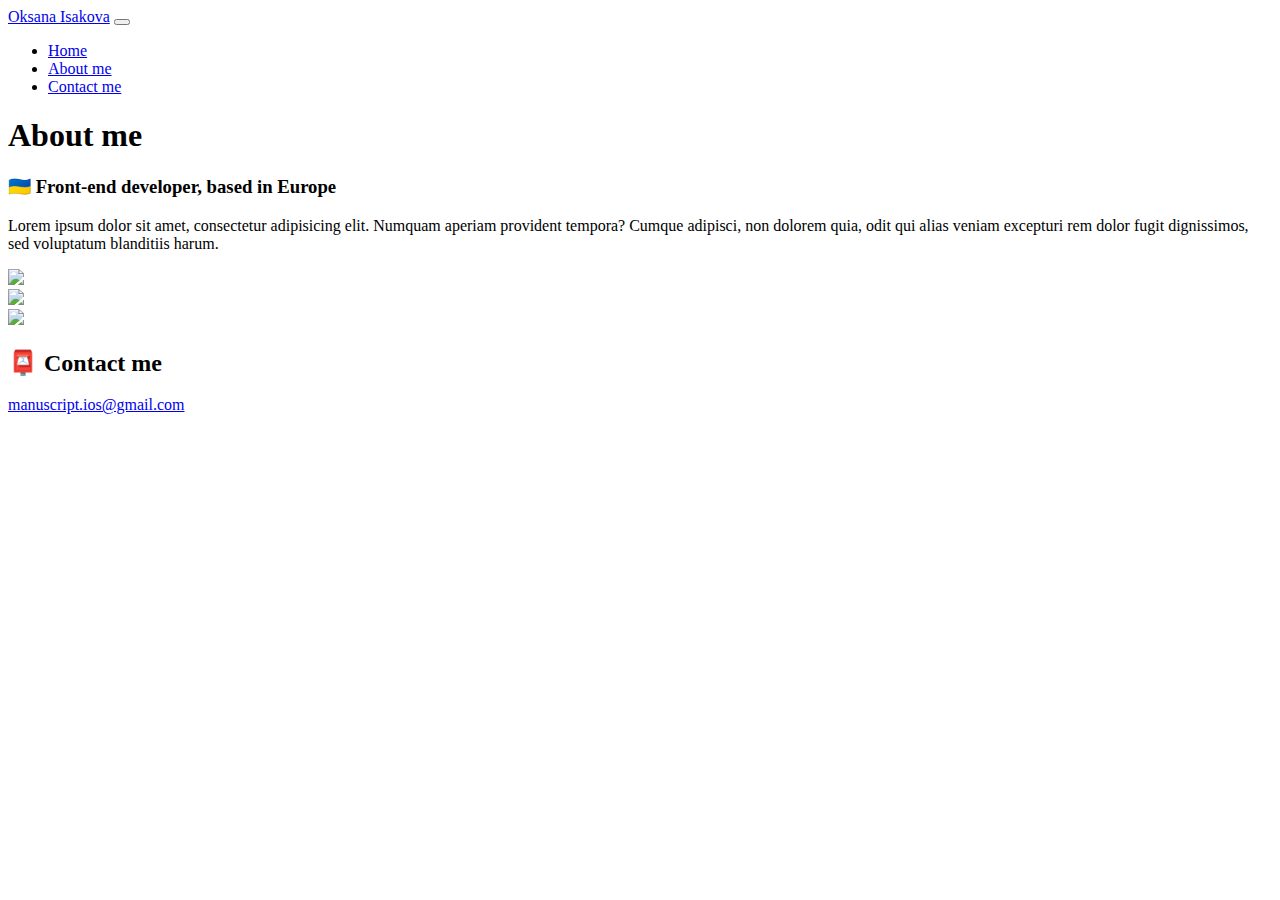
==== about.html @ 62f3ff53 "Created about.html" ====
<!DOCTYPE html>
<html lang="en">
  <head>
    <meta charset="UTF-8" />
    <meta http-equiv="X-UA-Compatible" content="IE=edge" />
    <meta name="viewport" content="width=device-width, initial-scale=1.0" />
    <link
      href="https://cdn.jsdelivr.net/npm/bootstrap@5.2.1/dist/css/bootstrap.min.css"
      rel="stylesheet"
      integrity="sha384-iYQeCzEYFbKjA/T2uDLTpkwGzCiq6soy8tYaI1GyVh/UjpbCx/TYkiZhlZB6+fzT"
      crossorigin="anonymous"
    />
    <script
      src="https://cdn.jsdelivr.net/npm/bootstrap@5.2.1/dist/js/bootstrap.bundle.min.js"
      integrity="sha384-u1OknCvxWvY5kfmNBILK2hRnQC3Pr17a+RTT6rIHI7NnikvbZlHgTPOOmMi466C8"
      crossorigin="anonymous"
    ></script>
    <link rel="stylesheet" href="style.css" />
    <title>About Oksana Isakova</title>
  </head>
  <body>
    <nav class="navbar navbar-expand-lg navbar-light bg-light fixed-top">
      <div class="container">
        <a class="navbar-brand" href="index.html">Oksana Isakova</a>
        <button
          class="navbar-toggler"
          type="button"
          data-bs-toggle="collapse"
          data-bs-target="#navbarNav"
          aria-controls="navbarNav"
          aria-expanded="false"
          aria-label="Toggle navigation"
        >
          <span class="navbar-toggler-icon"></span>
        </button>
        <div class="collapse navbar-collapse" id="navbarNav">
          <ul class="navbar-nav">
            <li class="nav-item">
              <a class="nav-link" aria-current="page" href="index.html">Home</a>
            </li>
            <li class="nav-item">
              <a class="nav-link active" href="about.html">About me</a>
            </li>
            <li class="nav-item">
              <a class="nav-link" href="about.html#contact">Contact me</a>
            </li>
          </ul>
        </div>
      </div>
    </nav>
    <h1 class="text-center">About me</h1>
    <h3 class="text-center">🇺🇦 Front-end developer, based in Europe</h3>
    <div class="about-paragraphs text-center">
      <p>
        Lorem ipsum dolor sit amet, consectetur adipisicing elit. Numquam
        aperiam provident tempora? Cumque adipisci, non dolorem quia, odit qui
        alias veniam excepturi rem dolor fugit dignissimos, sed voluptatum
        blanditiis harum.
      </p>
    </div>
    <div class="container">
      <div class="row">
        <div class="col-sm-4">
          <img src="images/yoga.png" class="img-fluid p-2 shadow rounded" />
        </div>
        <div class="col-sm-4">
          <img src="images/weather.png" class="img-fluid p-2 shadow rounded" />
        </div>
        <div class="col-sm-4">
          <img src="images/yogurt.png" class="img-fluid p-2 shadow rounded" />
        </div>
      </div>
    </div>
    <div id="contact" class="mt-5">
      <h2 class="text-center">📮 Contact me</h2>
      <a href="mailto:manuscript.ios@gmail.com" class="email-link">
        manuscript.ios@gmail.com
      </a>
    </div>
  </body>
</html>
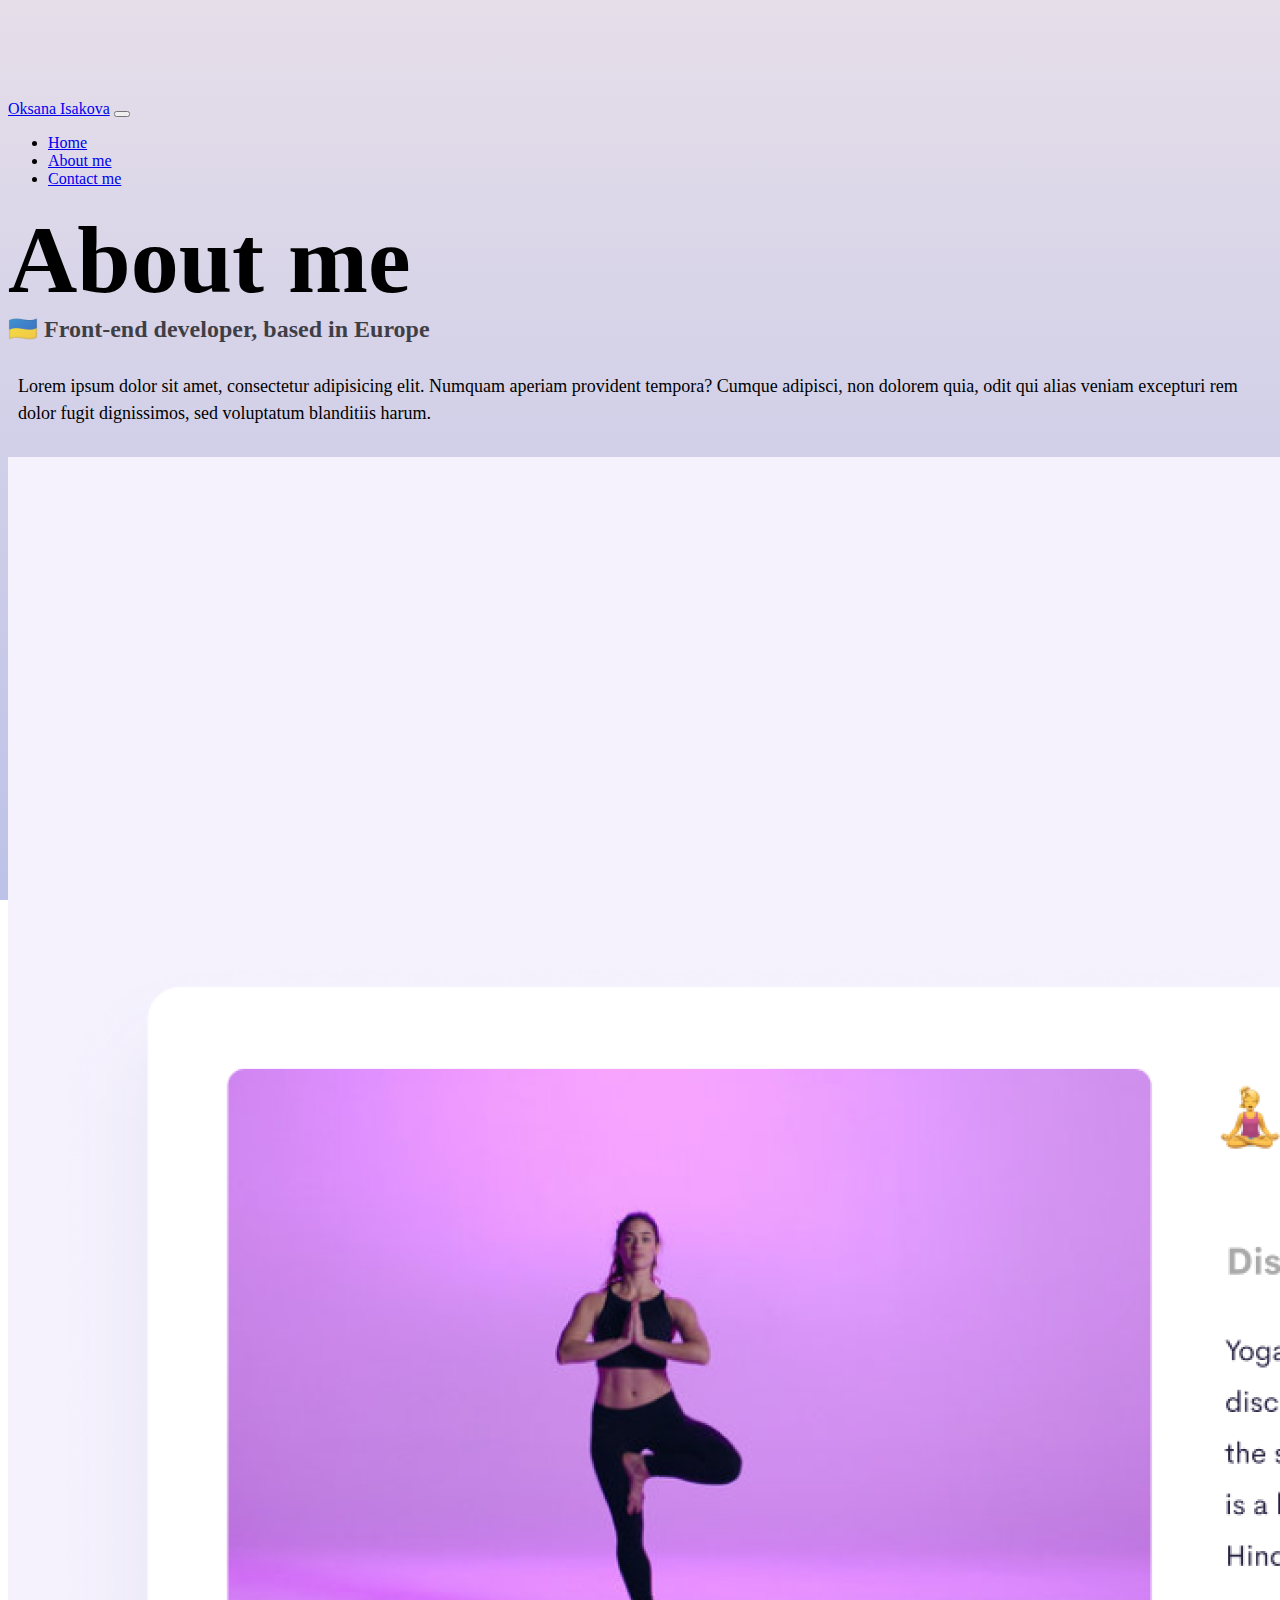
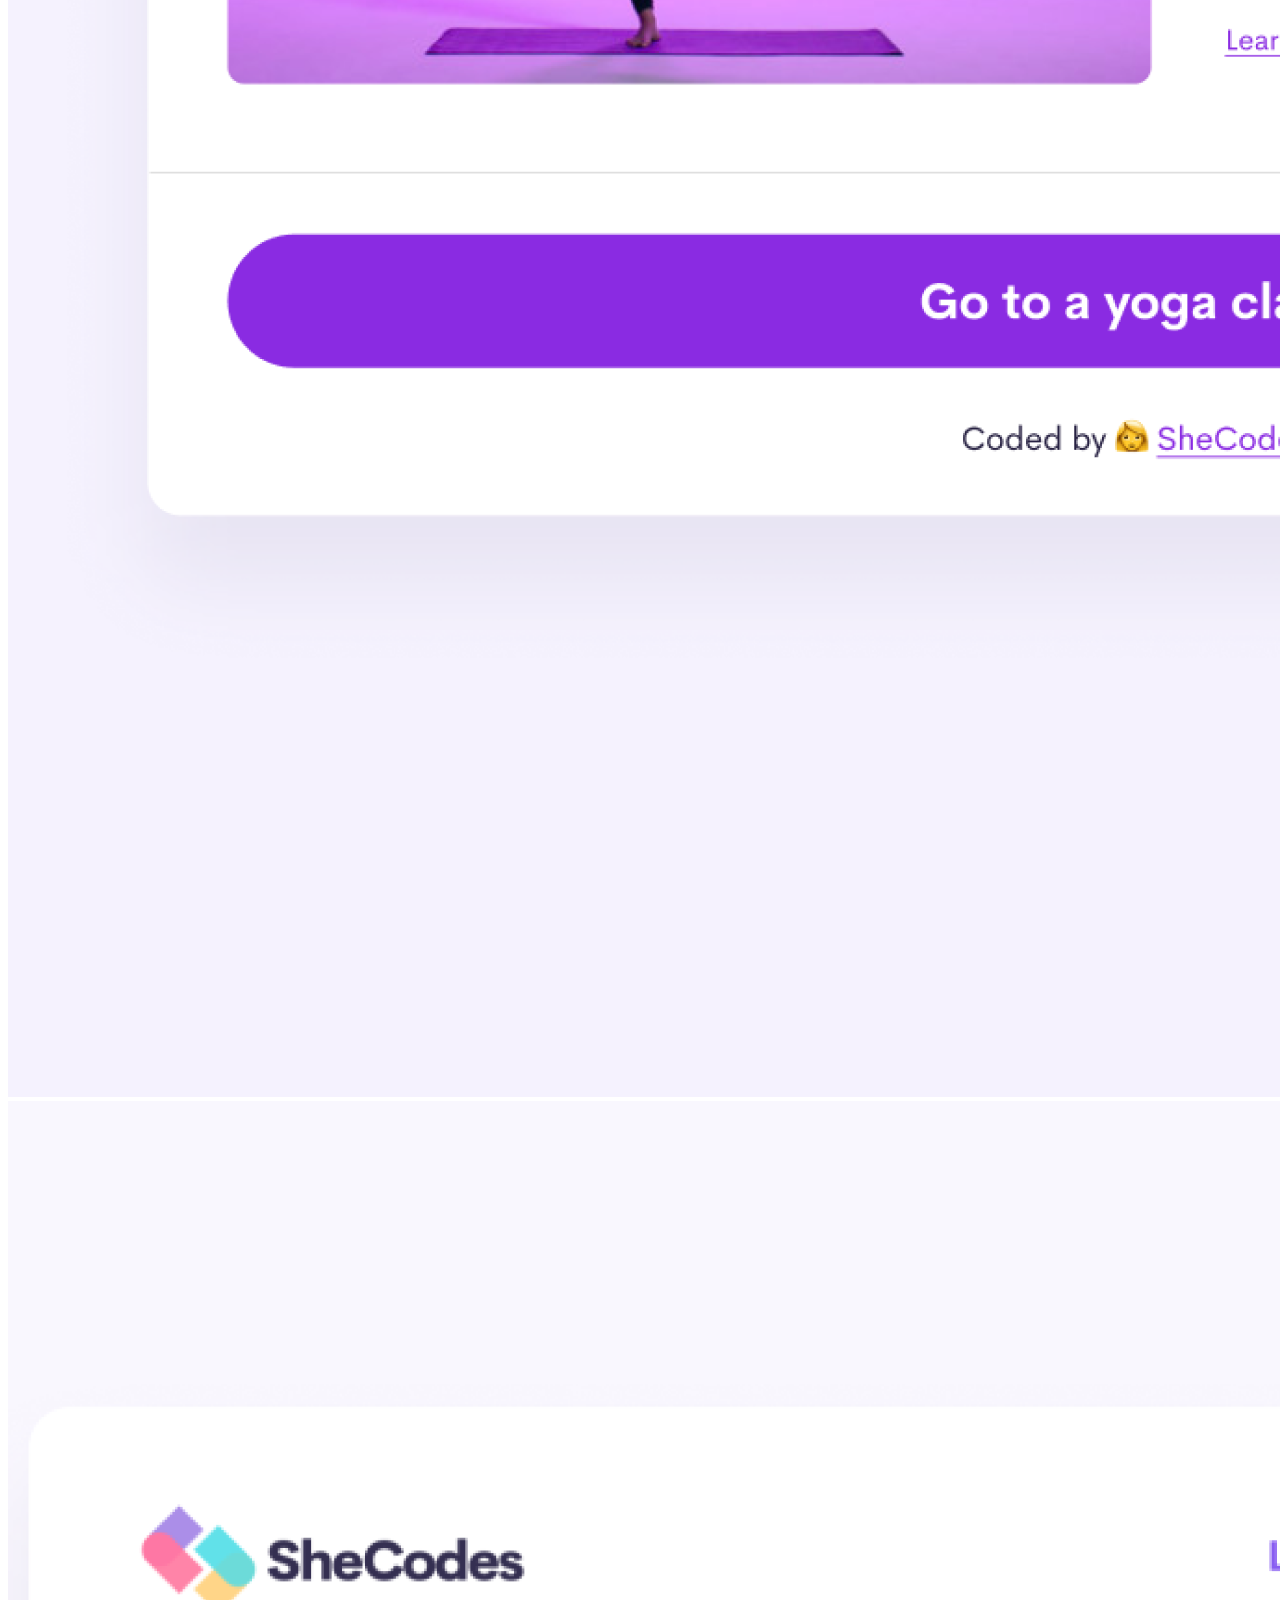
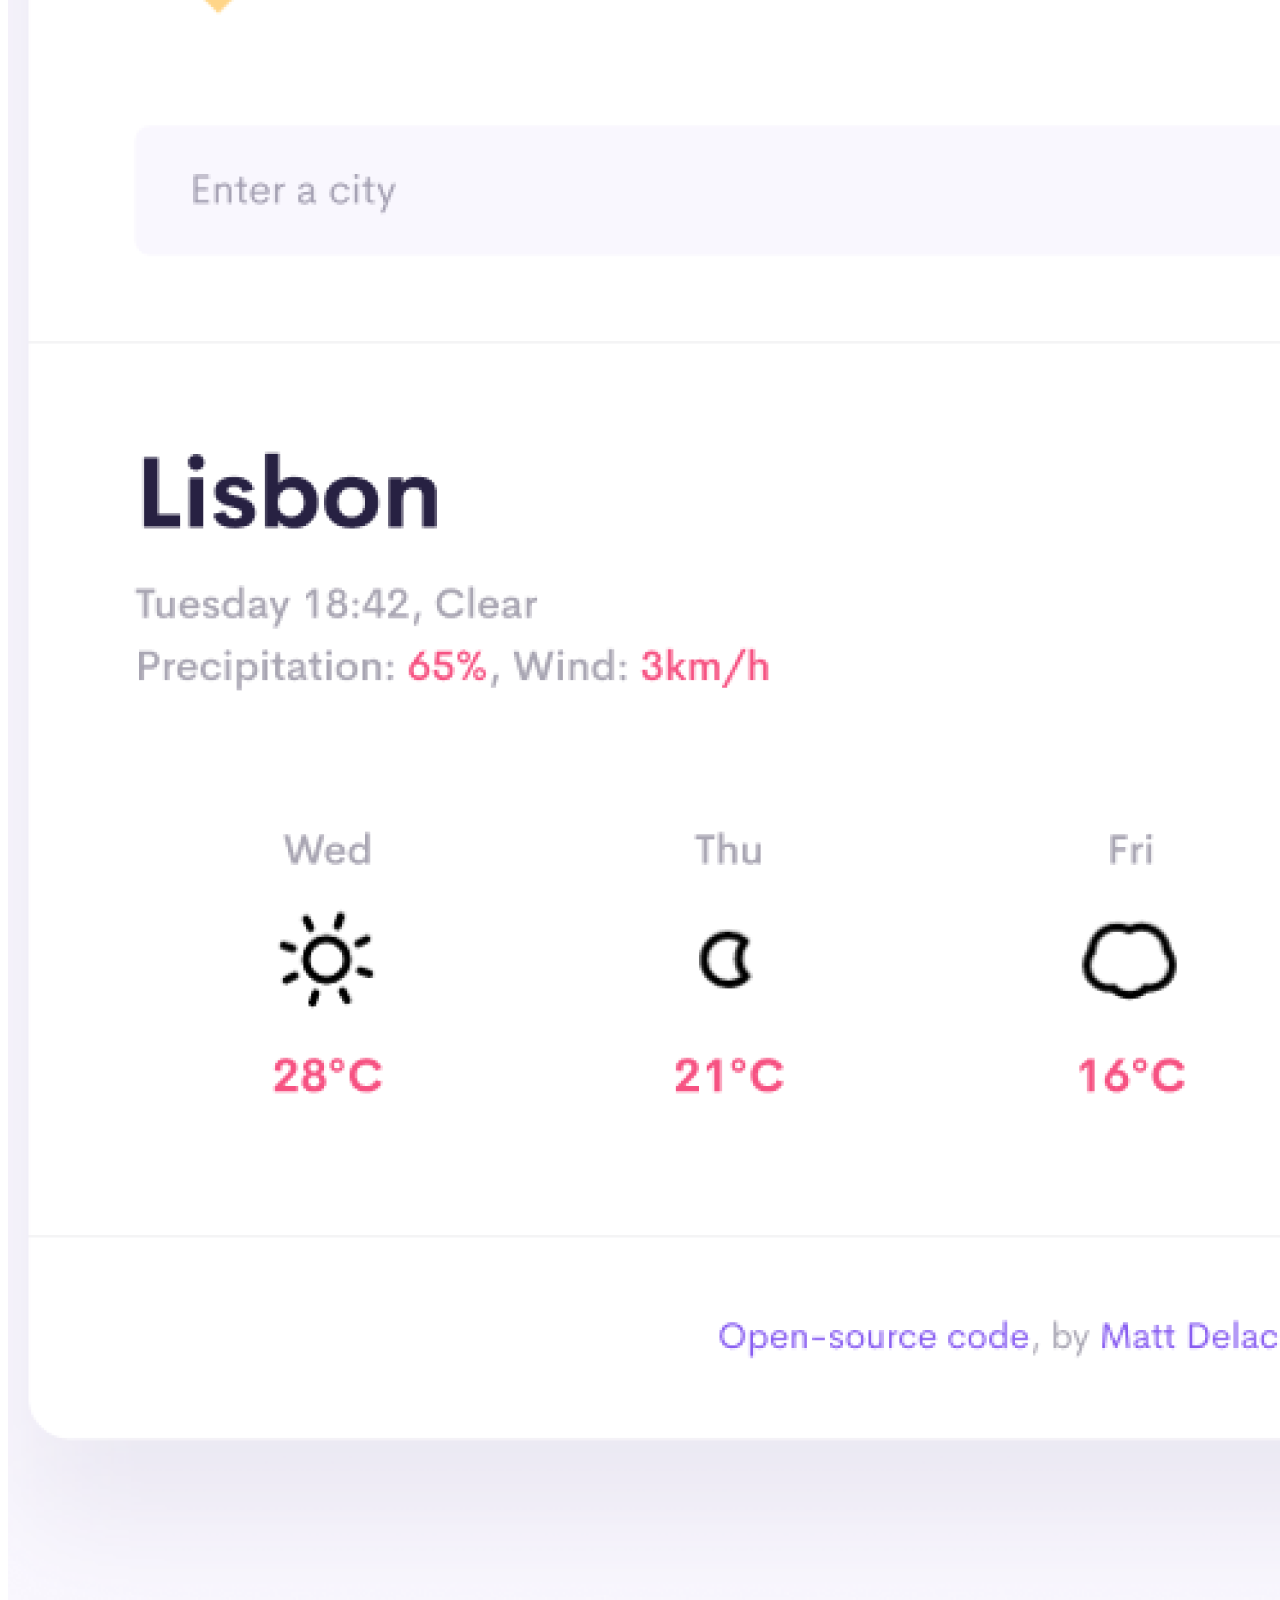
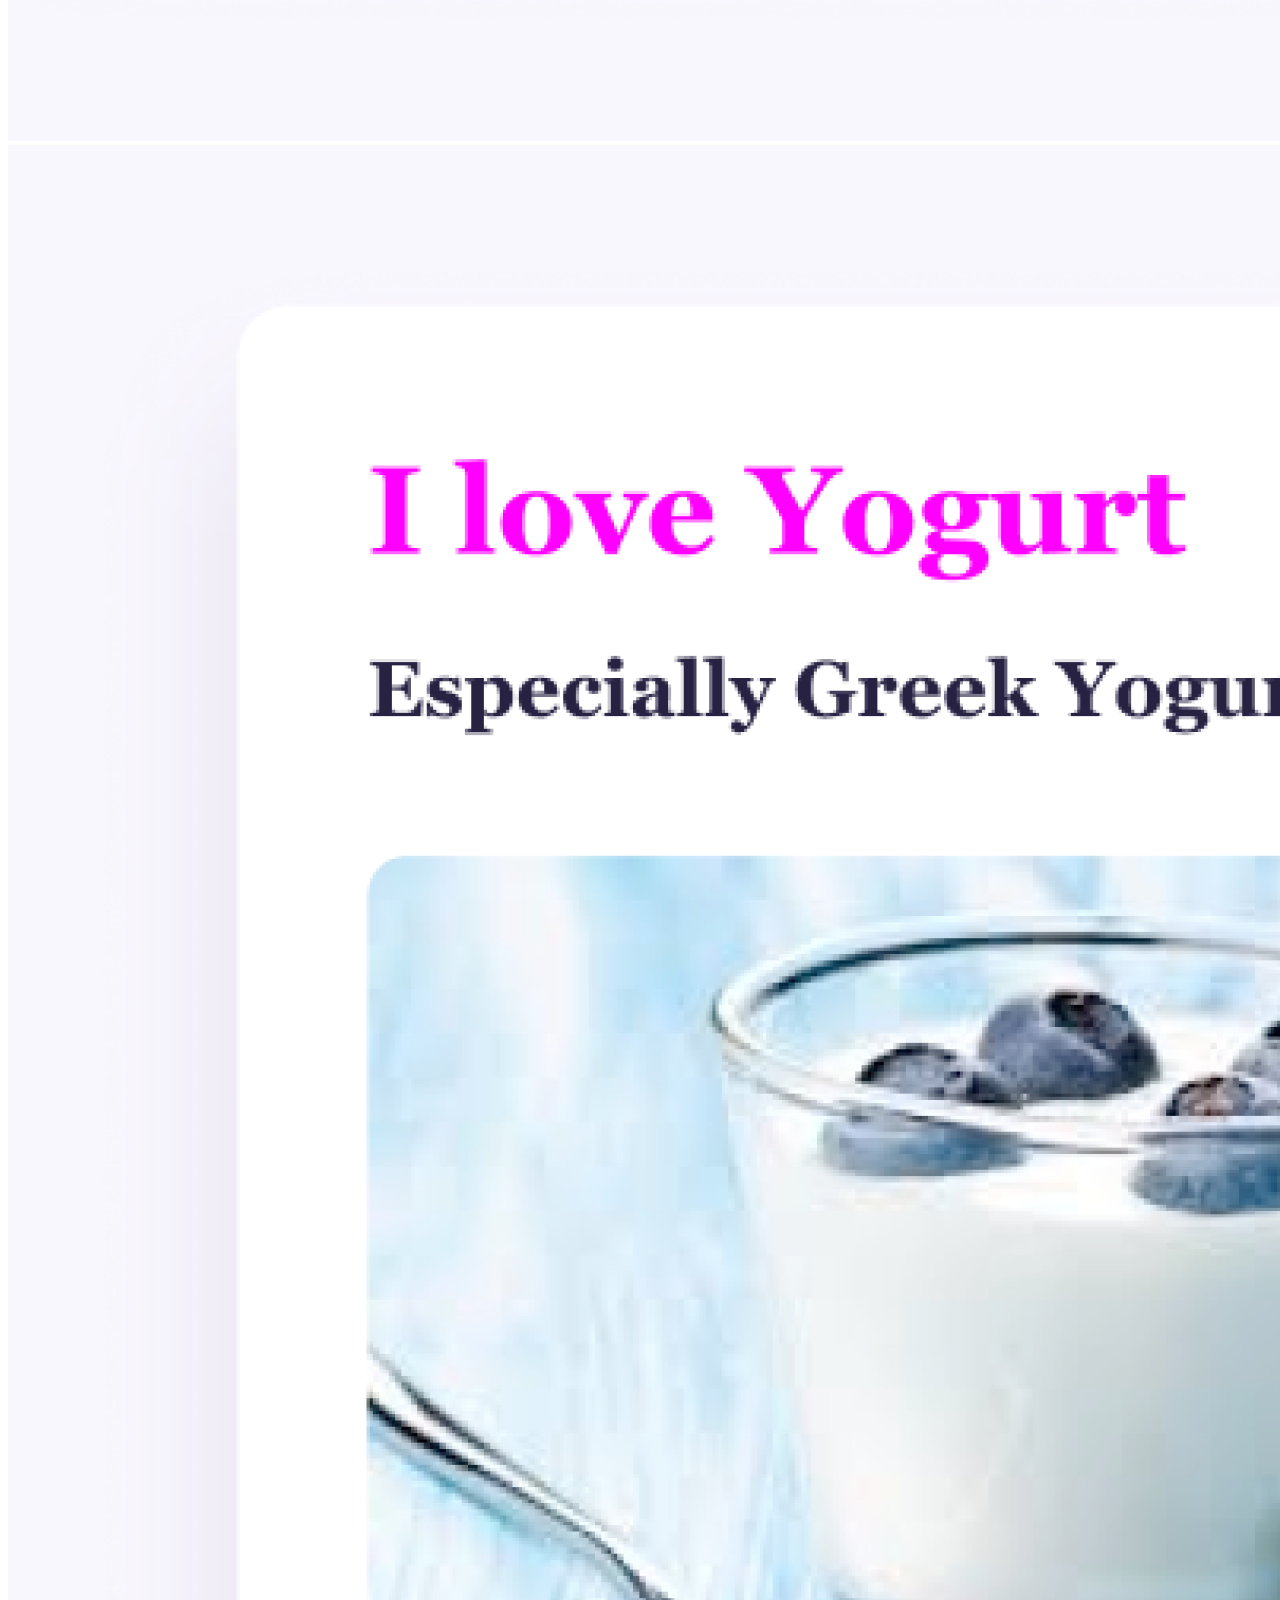
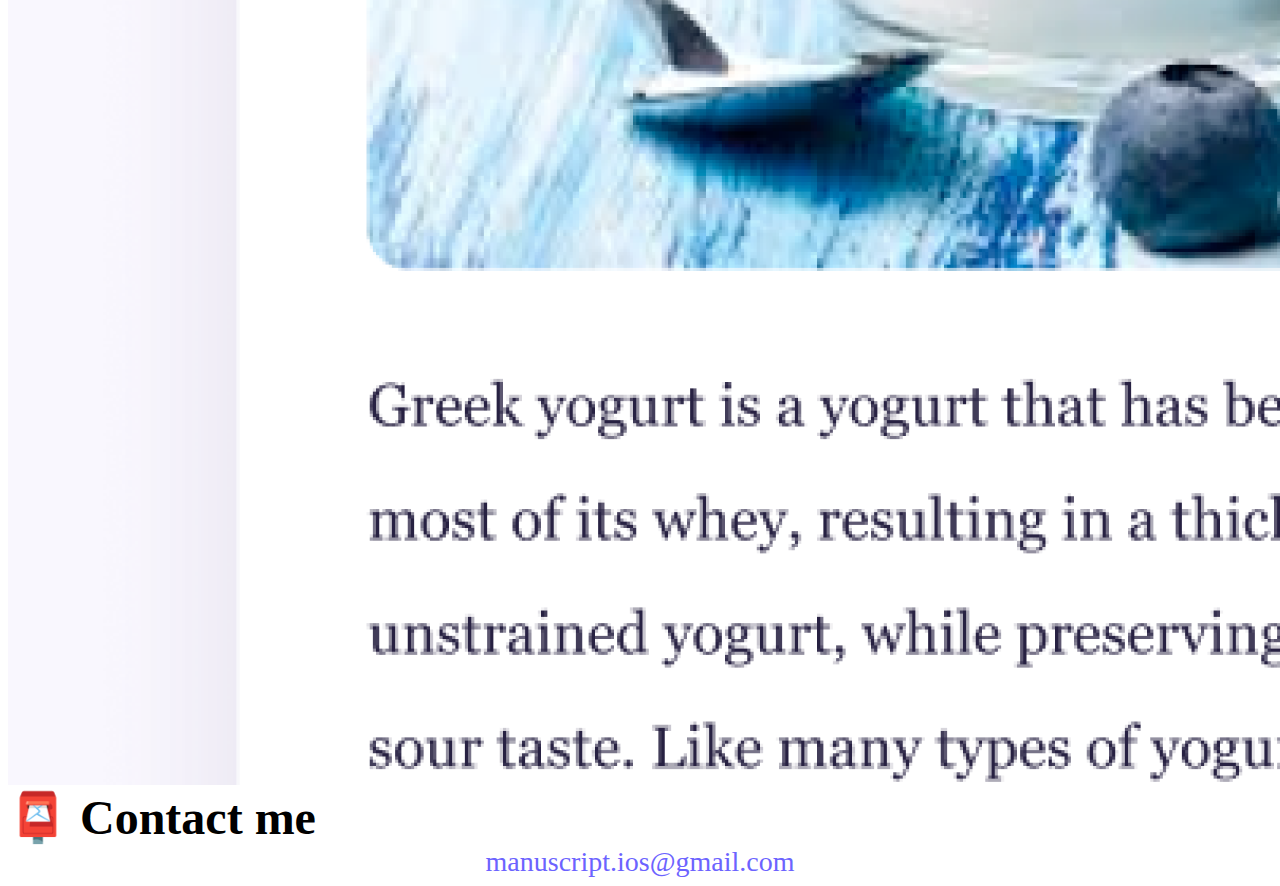
==== commit e45839be: "Add SEO about.html" ====
--- a/about.html
+++ b/about.html
@@ -16,12 +16,18 @@
       crossorigin="anonymous"
     ></script>
     <link rel="stylesheet" href="style.css" />
+    <meta
+      name="description"
+      content="About Oksana Isakova, a front-end developer based in Europe"
+    />
     <title>About Oksana Isakova</title>
   </head>
   <body>
     <nav class="navbar navbar-expand-lg navbar-light bg-light fixed-top">
       <div class="container">
-        <a class="navbar-brand" href="index.html">Oksana Isakova</a>
+        <a class="navbar-brand" href="index.html" title="Homepage"
+          >Oksana Isakova</a
+        >
         <button
           class="navbar-toggler"
           type="button"
@@ -36,13 +42,29 @@
         <div class="collapse navbar-collapse" id="navbarNav">
           <ul class="navbar-nav">
             <li class="nav-item">
-              <a class="nav-link" aria-current="page" href="index.html">Home</a>
+              <a
+                class="nav-link"
+                aria-current="page"
+                href="index.html"
+                tilte="Homepage"
+                >Home</a
+              >
             </li>
             <li class="nav-item">
-              <a class="nav-link active" href="about.html">About me</a>
+              <a
+                class="nav-link active"
+                href="about.html"
+                title="About Oksana Isakova"
+                >About me</a
+              >
             </li>
             <li class="nav-item">
-              <a class="nav-link" href="about.html#contact">Contact me</a>
+              <a
+                class="nav-link"
+                href="about.html#contact"
+                title="Contact Oksana Isakova"
+                >Contact me</a
+              >
             </li>
           </ul>
         </div>
@@ -61,13 +83,25 @@
     <div class="container">
       <div class="row">
         <div class="col-sm-4">
-          <img src="images/yoga.png" class="img-fluid p-2 shadow rounded" />
+          <img
+            src="images/yoga.png"
+            class="img-fluid p-2 shadow rounded"
+            alt="Yoga project"
+          />
         </div>
         <div class="col-sm-4">
-          <img src="images/weather.png" class="img-fluid p-2 shadow rounded" />
+          <img
+            src="images/weather.png"
+            class="img-fluid p-2 shadow rounded"
+            alt="Weather project"
+          />
         </div>
         <div class="col-sm-4">
-          <img src="images/yogurt.png" class="img-fluid p-2 shadow rounded" />
+          <img
+            src="images/yogurt.png"
+            class="img-fluid p-2 shadow rounded"
+            alt="Yogurt project"
+          />
         </div>
       </div>
     </div>
--- a/style.css
+++ b/style.css
@@ -0,0 +1,94 @@
+:root {
+    --primary-color: #6c63ff;
+    --secondary-color: #f5f2fe;
+    --box-shadow: 0 5px 10px rgba(0, 0, 0, 0.3);
+    --gradient: linear-gradient(to top, #bdc2e8 0%, #bdc2e8 1%, #e6dee9 100%);
+  }
+  
+  body {
+    height: 100%;
+    margin-top: 100px;
+    background: var(--gradient);
+    background-repeat: no-repeat;
+    background-attachment: fixed;
+  }
+  
+  h1,
+  h2,
+  h3 {
+    margin: 0;
+  }
+  
+  h1 {
+    font-size: 96px;
+  }
+  
+  h2 {
+    font-size: 48px;
+  }
+  
+  h3 {
+    font-size: 24px;
+    opacity: 0.7;
+  }
+  
+  p {
+    font-size: 18px;
+    line-height: 1.5;
+  }
+  
+  .navigation-links {
+    display: flex;
+    margin-top: 40px;
+    justify-content: center;
+  }
+  
+  .navigation-links a {
+    margin: 20px;
+  }
+  
+  .primary-link {
+    border-radius: 4px;
+    padding: 20px 15px;
+    text-decoration: none;
+    text-transform: capitalize;
+    background: var(--primary-color);
+    box-shadow: var(--box-shadow);
+    color: white;
+  }
+  
+  .secondary-link {
+    border-radius: 4px;
+    padding: 20px 15px;
+    text-decoration: none;
+    text-transform: capitalize;
+    color: var(--primary-color);
+    border: 1px solid var(--primary-color);
+  }
+  
+  .homepage-link {
+    color: var(--primary-color);
+    text-align: center;
+    display: block;
+  }
+  
+  .about-paragraphs {
+    margin: 30px 0;
+  }
+  
+  .about-paragraphs p {
+    margin: 10px;
+  }
+  
+  .email-link {
+    display: flex;
+    justify-content: center;
+    color: var(--primary-color);
+    font-size: 28px;
+    text-decoration: none;
+  }
+  
+  .email-link:hover {
+    text-decoration: underline;
+  }
+  